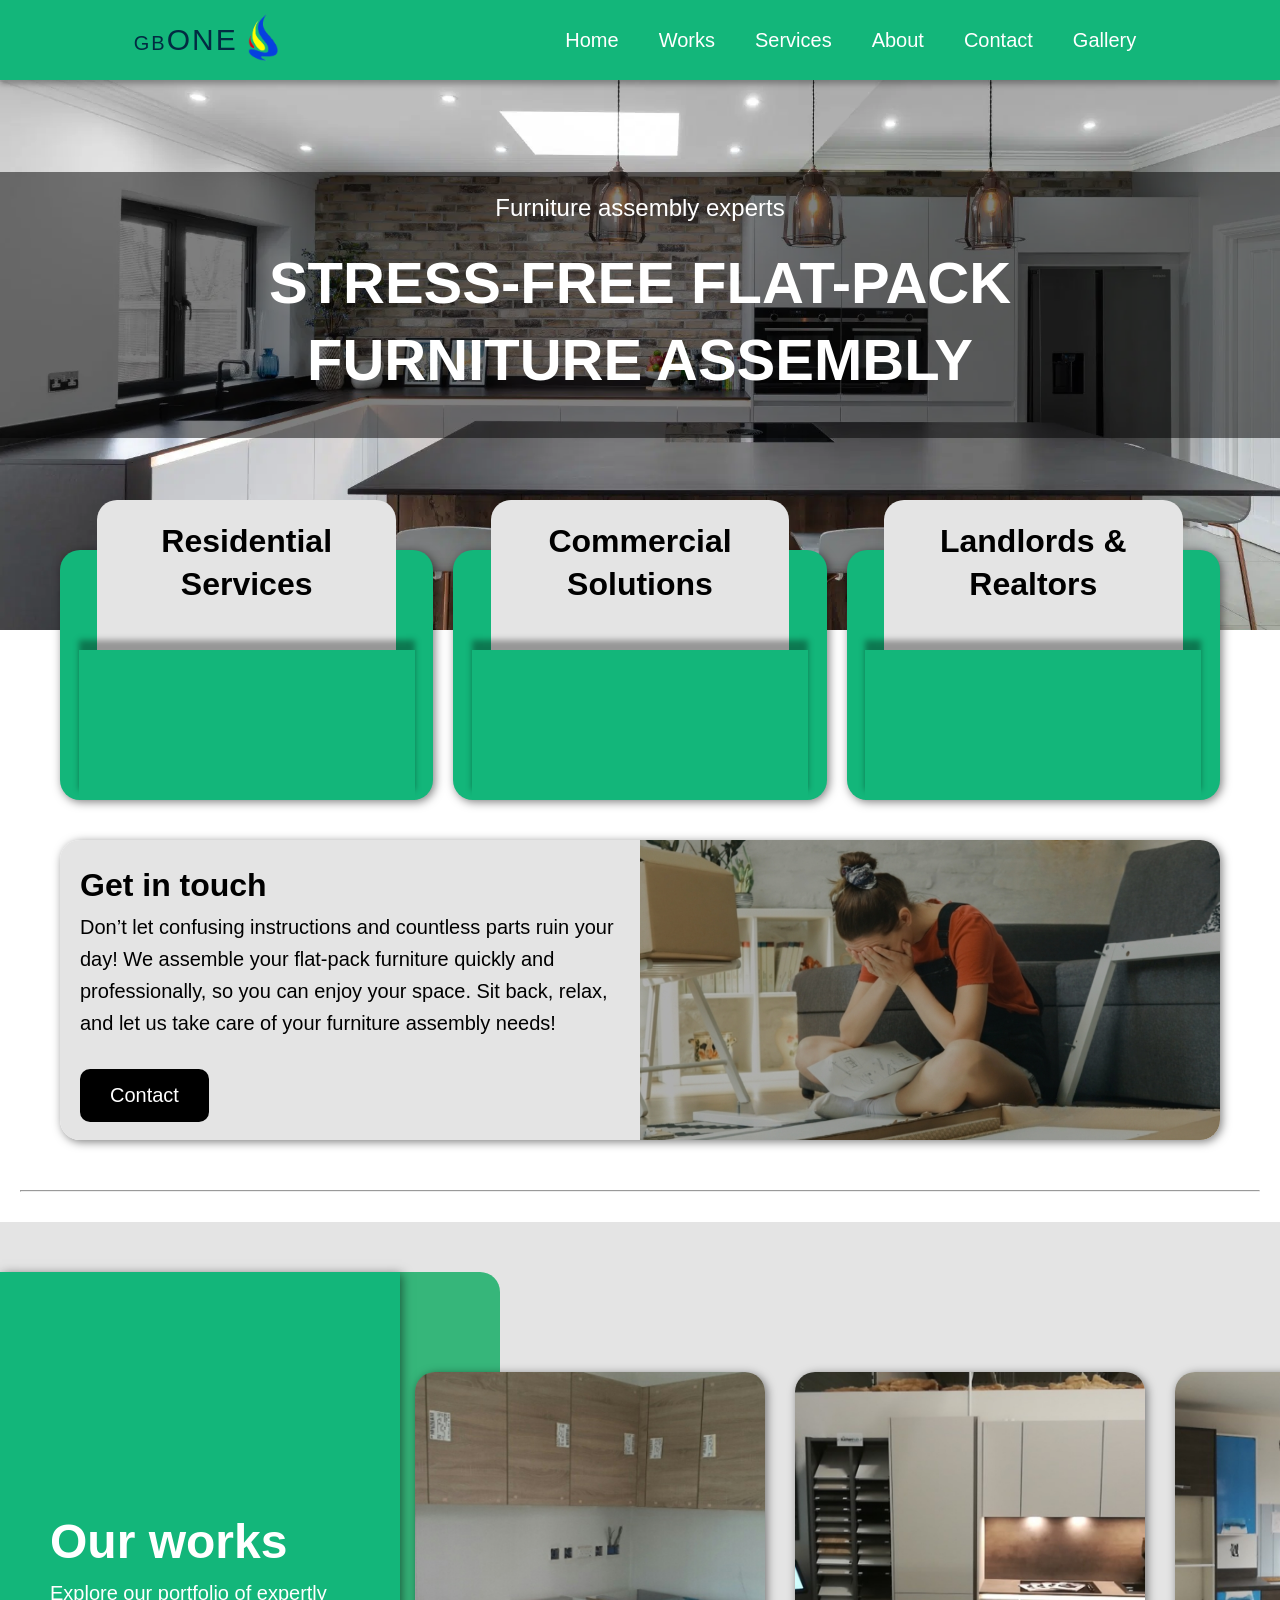
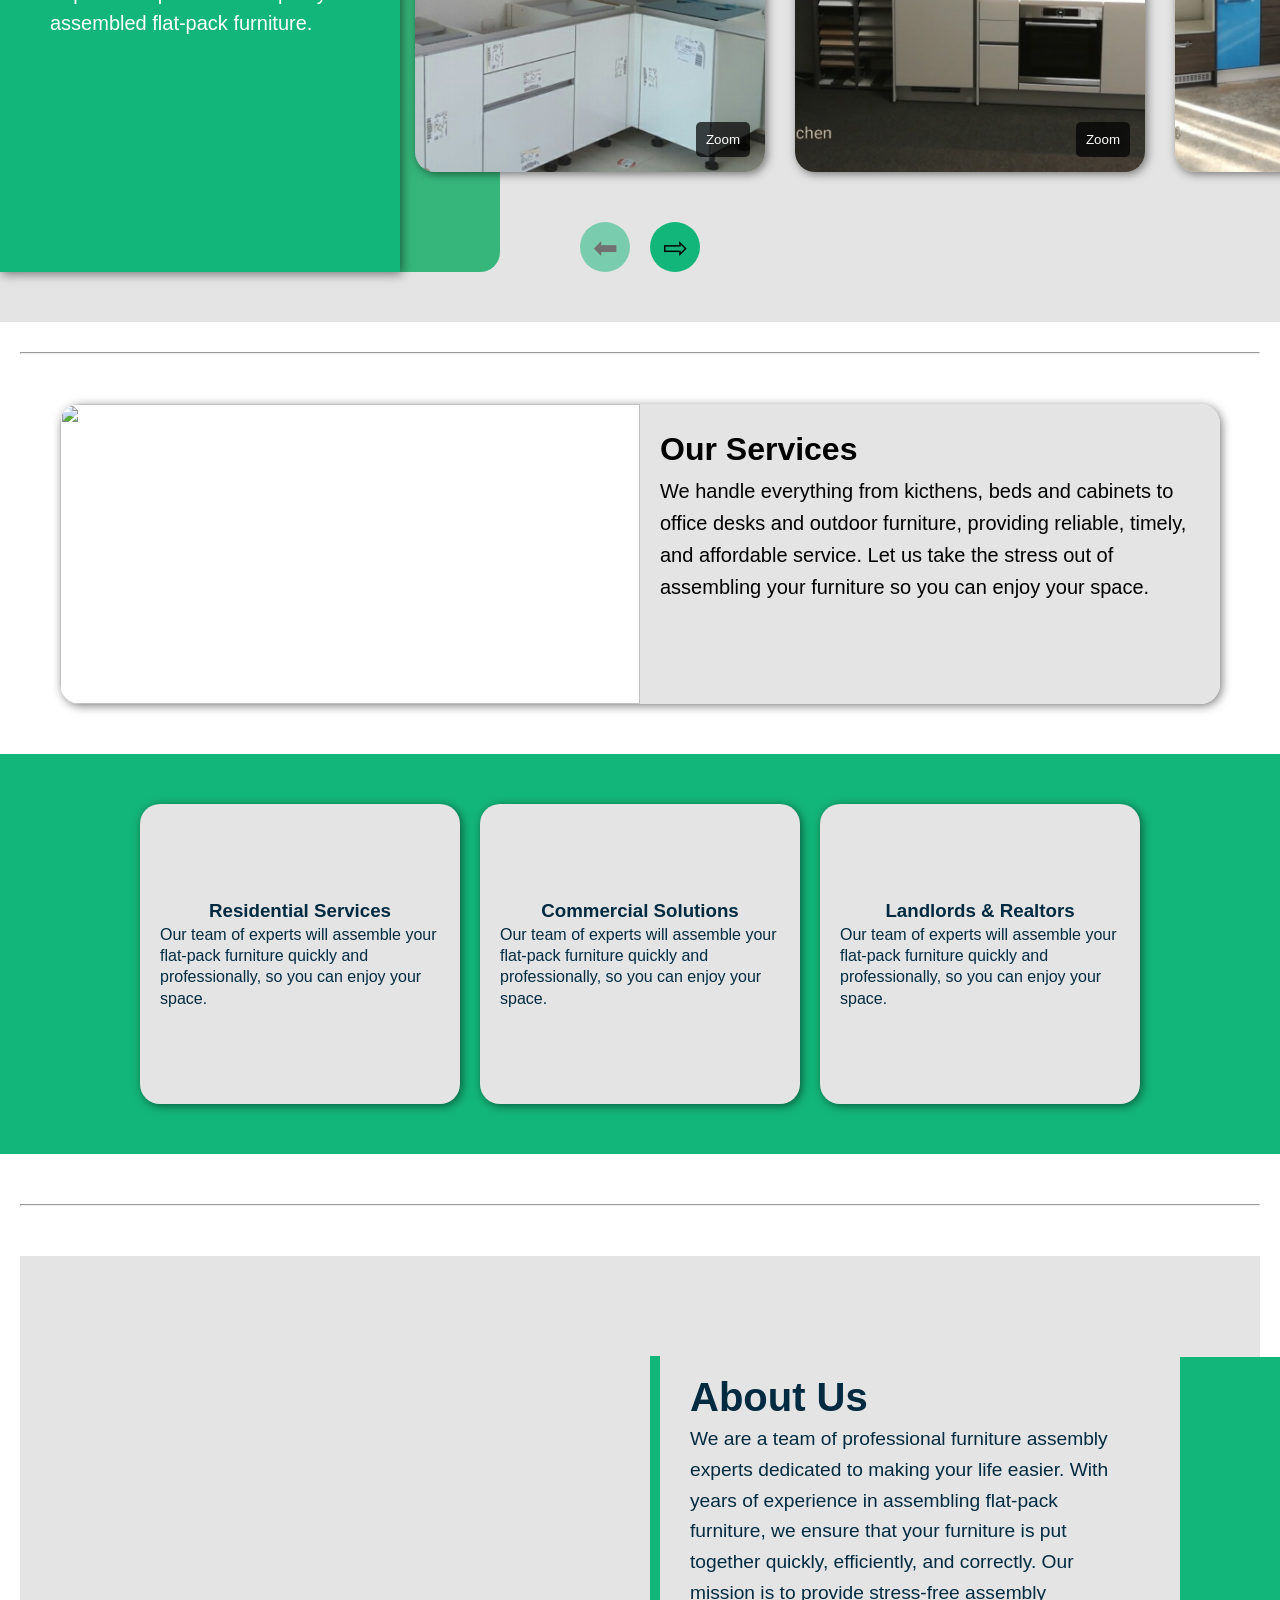
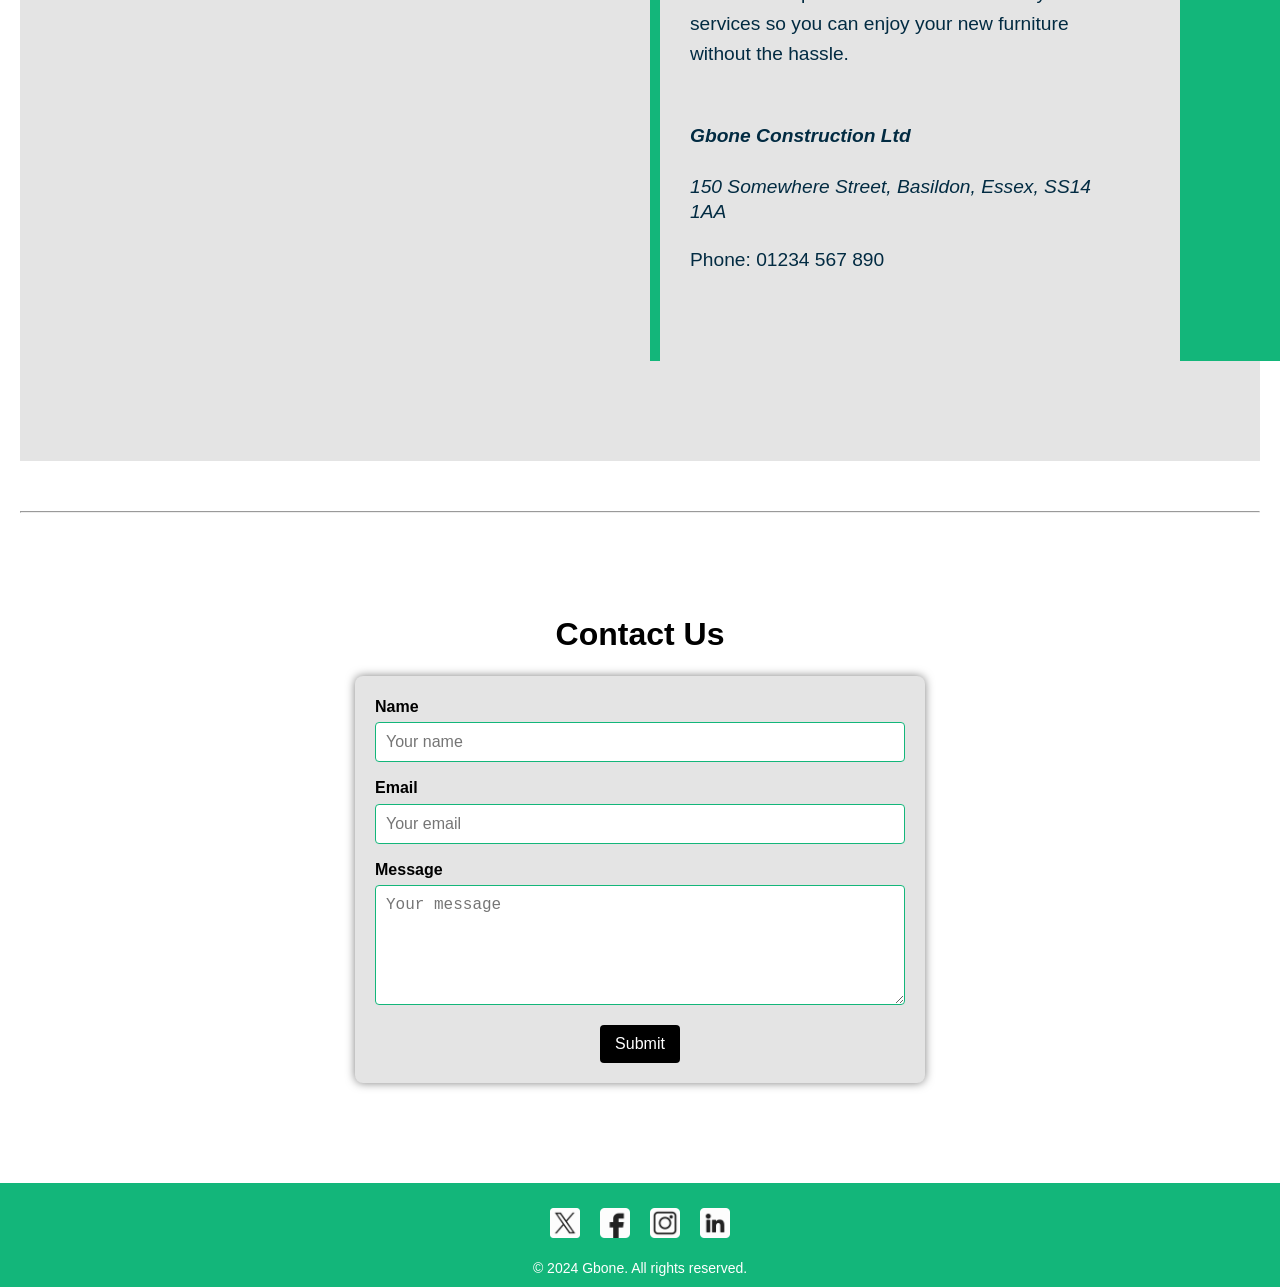
==== index.html @ 0354f7ef "Restore website initial styling" ====
<!DOCTYPE html>
<html lang="en">

<head>
    <meta charset="UTF-8">
    <meta name="viewport" content="width=device-width, initial-scale=1.0">
    <meta name="description" content="A brief description of your website content.">
    <meta name="keywords" content="Add, Your, Keywords, Here">
    <link rel="preconnect" href="https://fonts.googleapis.com">
    <link rel="prefetch" href="image.jpg">
    <meta name="robots" content="index,follow">
    <link rel="preload" href="https://fonts.googleapis.com/css?family=Roboto&display=swap" as="style"
        onload="this.onload=null;this.rel='stylesheet'">
    <link rel="preload" href="https://fonts.googleapis.com/css?family=Open+Sans&display=swap" as="style"
        onload="this.onload=null;this.rel='stylesheet'">
    <link href="https://fonts.cdnfonts.com/css/reality-hyper" rel="stylesheet">

    <!-- Structured Data for SEO -->
    <script type="application/ld+json">
        {
          "@context": "https://schema.org",
          "@type": "Website",
          "name": "Your Actual Website Name",
          "url": "https://yourwebsite.com",
          "description": "A brief description of your website and its purpose.",
          "author": {
            "@type": "Person",  // or "Organization" if it's a company
            "name": "Author Name"
          },
          "potentialAction": {
            "@type": "SearchAction",
            "target": "https://yourwebsite.com/search?q={search_term_string}",
            "query-input": "required name=search_term_string"
          }
        }
    </script>
    <title>Gbone Construction Ltd</title>
    <link rel="stylesheet" href="https://cdnjs.cloudflare.com/ajax/libs/font-awesome/6.0.0-beta3/css/all.min.css">
    <link rel="apple-touch-icon" sizes="180x180" href="/icons/apple-touch-icon.png">
    <link rel="icon" type="image/png" sizes="32x32" href="/icons/favicon-32x32.png">
    <link rel="icon" type="image/png" sizes="16x16" href="/icons/favicon-16x16.png">
    <link rel="manifest" href="/icons/site.webmanifest">
    <link rel="mask-icon" href="/icons/safari-pinned-tab.svg" color="#13b67a">
    <link rel="shortcut icon" href="/icons/favicon.ico">
    <meta name="msapplication-TileColor" content="#13b67a">
    <meta name="msapplication-config" content="/icons/browserconfig.xml">
    <meta name="theme-color" content="#ffffff">
    <link rel="stylesheet" href="css/style.css">
    <link rel="stylesheet" href="css/mobile-style.css">
    <style>
    </style>
</head>

<body>
    <header>

        <div class="logo"> <!-- Logo section with company name and image -->
            <a href="index.html">
                <p>GB<span>ONE</span></p>
            </a>
            <a href="index.html"><img src="img/png/logo-square.png" alt="Company Logo"></a>
        </div>

        <nav> <!-- Navigation with hamburger menu for mobile -->
            <div class="menu-icon" id="menu-icon" data-active="false">
                <i class="fa-solid fa-bars"></i>
                <i class="fa-solid fa-times" style="display: none;"></i>
            </div>
            <ul class="menu" id="menu">
                <li><a href="#hero">Home</a></li>
                <li><a href="#work">Works</a></li>
                <li><a href="#service">Services</a></li>
                <li><a href="#aboutus">About</a></li>
                <li><a href="#contact">Contact</a></li>
                <li><a href="gallery.html">Gallery</a></li>
            </ul>
        </nav>
    </header>
    <section id="hero">
        <div class="hero-heading">
            <p>Furniture assembly experts</p>
            <h1>Stress-Free Flat-Pack <br> Furniture Assembly</h1> <!-- Hero heading with company name -->
        </div>
    </section>
    <main>
        <section id="contacts">
            <div class="contacts">
                <div class="contacts-block">
                    <div class="contacts-block-white">
                        <h2>Residential Services</h2>
                    </div>
                    <div class="contacts-cover"></div>
                </div>
                <div class="contacts-block">
                    <div class="contacts-block-white">
                        <h2>Commercial Solutions</h2>
                    </div>
                    <div class="contacts-cover"></div>
                </div>
                <div class="contacts-block">
                    <div class="contacts-block-white">
                        <h2>Landlords & Realtors</h2>
                    </div>
                    <div class="contacts-cover"></div>
                </div>
            </div>

            <div class="text-block">
                <div class="text-block-continer">
                    <h2>Get in touch</h2>
                    <p>
                        Don’t let confusing instructions and countless parts ruin your day! We assemble your
                        flat-pack
                        furniture
                        quickly and professionally, so you can enjoy your space. Sit back, relax, and let us take
                        care
                        of
                        your furniture assembly needs!
                    </p>
                    <button class="submit">Contact</button>
                </div>
                <div class="text-block-img">
                    <img src="img/jpeg/text-block-img.jpg" alt="">
                </div>

            </div>
        </section>
        <hr id="work">
        <section id="catalog">
            <div class="holl">
                <h2>Our works</h2>
                <p>Explore our portfolio of expertly assembled flat-pack furniture.</p>
            </div> <!-- The hollow (hidden) area -->
            <div class="back-holl">
            </div>
            <div class="caroucel-wrap">
                <div class="caroucel-item item-one">
                    <button class="zoom-btn">Zoom</button>
                </div>
                <div class="caroucel-item item-two">
                    <button class="zoom-btn">Zoom</button>
                </div>
                <div class="caroucel-item item-three">
                    <button class="zoom-btn">Zoom</button>
                </div>
                <div class="caroucel-item item-four">
                    <button class="zoom-btn">Zoom</button>
                </div>
                <div class="caroucel-item item-five">
                    <button class="zoom-btn">Zoom</button>
                </div>
                <div class="caroucel-item item-six">
                    <button class="zoom-btn">Zoom</button>
                </div>
                <div class="caroucel-item item-seven">
                    <button class="zoom-btn">Zoom</button>
                </div>
                <div class="caroucel-item item-eigth">
                    <button class="zoom-btn">Zoom</button>
                </div>
                <div class="caroucel-item item-nine">
                    <button class="zoom-btn">Zoom</button>
                </div>
                <div class="caroucel-item item-ten">
                    <button class="zoom-btn">Zoom</button>
                </div>
                <div class="caroucel-item item-eleven">
                    <button class="zoom-btn">Zoom</button>
                </div>
                <div class="caroucel-item item-twelve">
                    <button class="zoom-btn">Zoom</button>
                </div>
                <div class="caroucel-item item-terteen">
                    <button class="zoom-btn">Zoom</button>
                </div>
                <div class="caroucel-item item-forteen">
                    <button class="zoom-btn">Zoom</button>
                </div>
                <div class="caroucel-item item-fifteen">
                    <button class="zoom-btn">Zoom</button>
                </div>
                <div class="caroucel-item item-sixteen ">
                    <button class="zoom-btn">Zoom</button>
                </div>
            </div>
            <div class="fullscreen-container">
                <div class="fullscreen-content"></div>
                <button class="close-fullscreen">✕</button>
            </div>
            <div class="buttons">
                <button class="btn left">⬅</button>
                <button class="btn right">⇨</button>
            </div>
        </section>
        <hr id="service">
        <section id="services">
            <div class="text-block">
                <div class="text-block-img">
                    <img src="https://cdn.fantasticservices.com/wp-content/uploads/2016/11/furniture-assembly-fb.jpg"
                        alt="">
                </div>
                <div class="text-block-continer">
                    <h2>Our Services</h2>
                    <p>
                        We handle everything from kicthens, beds and cabinets to office desks and outdoor furniture,
                        providing
                        reliable, timely, and affordable service. Let us take the stress out of assembling your
                        furniture so
                        you can enjoy your space.
                    </p>
                </div>
            </div>
            <div class="services-container">
                <div class="service-continer-row">
                    <div class="service">
                        <img src="img/png/service-1.png" alt="">
                        <h3>Residential Services</h3>
                        <p>Our team of experts will assemble your flat-pack furniture quickly and professionally, so you
                            can
                            enjoy your space.</p>
                    </div>
                    <div class="service">
                        <img src="img/png/service-2.png" alt="">
                        <h3>Commercial Solutions</h3>
                        <p>Our team of experts will assemble your flat-pack furniture quickly and professionally, so you
                            can
                            enjoy your space.</p>
                    </div>
                    <div class="service">
                        <img src="img/png/service-3.png" alt="">
                        <h3>Landlords & Realtors</h3>
                        <p>Our team of experts will assemble your flat-pack furniture quickly and professionally, so you
                            can
                            enjoy your space.</p>
                    </div>
                </div>
                <!-- <div class="service-continer-row">
                    <div class="service">
                        <img src="img/png/service-1.png" alt="">
                        <h3>Residential Services</h3>
                        <p>Our team of experts will assemble your flat-pack furniture quickly and professionally, so you
                            can
                            enjoy your space.</p>
                    </div>
                    <div class="service">
                        <img src="img/png/service-2.png" alt="">
                        <h3>Commercial Solutions</h3>
                        <p>Our team of experts will assemble your flat-pack furniture quickly and professionally, so you
                            can
                            enjoy your space.</p>
                    </div>
                    <div class="service">
                        <img src="img/png/service-3.png" alt="">
                        <h3>Landlords & Realtors</h3>
                        <p>Our team of experts will assemble your flat-pack furniture quickly and professionally, so you
                            can
                            enjoy your space.</p>
                    </div>
                </div> -->
            </div>
        </section>
        <hr id="aboutus">
        <section id="about">
            <div class="map">
                <iframe
                    src="https://www.google.com/maps/embed?pb=!1m18!1m12!1m3!1d39674.83186161265!2d0.4214110136058847!3d51.57415473262806!2m3!1f0!2f0!3f0!3m2!1i1024!2i768!4f13.1!3m3!1m2!1s0x47d8c40464ebc273%3A0x5bc43aeac7f4d089!2sBasildon!5e0!3m2!1sen!2suk!4v1728498053762!5m2!1sen!2suk"
                    width="100%" height="600" style="border:0;" allowfullscreen="" loading="lazy"
                    referrerpolicy="no-referrer-when-downgrade"></iframe>
            </div>
            <div class="green-block"></div>
            <div class="about-container">
                <h2>About Us</h2>
                <p>We are a team of professional furniture assembly experts dedicated to making your life easier. With
                    years of experience in assembling flat-pack furniture, we ensure that your furniture is put together
                    quickly, efficiently, and correctly. Our mission is to provide stress-free assembly services so you
                    can enjoy your new furniture without the hassle.
                </p>
                <br><br>
                <address class="address-phone-email"><strong>Gbone Construction Ltd</strong> <br><br> 150 Somewhere Street, Basildon, Essex, SS14 1AA</address>
                <p class="address-phone-email">Phone: 01234 567 890</p>
                <p class="address-phone-email">Email: <a
                        href="mailto:info@furnitureassembly.co.uk">info@furnitureassembly.com</a>
                </p>
            </div>
        </section>
        <hr id="contactus">
        <section id="contact">
            <h2>Contact Us</h2>
            <div class="contact-form">
                <form id="contactForm">
                    <label for="name">Name</label>
                    <input type="text" id="name" name="name" placeholder="Your name" required>

                    <label for="email">Email</label>
                    <input type="email" id="email" name="email" placeholder="Your email" required>

                    <label for="message">Message</label>
                    <textarea id="message" name="message" placeholder="Your message" required></textarea>
                    <div class="button-message">
                        <button type="submit">Submit</button>
                        <div class="message" id="successMessage">Thank you for your message!</div>
                    </div>
                </form>
            </div>
        </section>

    </main>

    <!-- Footer section with social media links -->
    <footer>
        <ul class="social-links">
            <li><a href="https://x.com" target="_blank" aria-label="X">
                    <img src="img/png/x.png" alt="X Icon">
                </a></li>
            <li><a href="https://facebook.com" target="_blank" aria-label="Facebook">
                    <img src="img/png/facebook.png" alt="Facebook Icon">
                </a></li>
            <li><a href="https://instagram.com" target="_blank" aria-label="Instagram">
                    <img src="img/png/instagram.png" alt="Instagram Icon">
                </a></li>
            <li><a href="https://linkedin.com" target="_blank" aria-label="LinkedIn">
                    <img src="img/png/linkedin.png" alt="LinkedIn Icon">
                </a></li>
        </ul>
        <p>&copy; 2024 Gbone. All rights reserved.</p>
    </footer>
    <script>
        //-----------------------------------------------------------------------------------------------------------//
        // Menu item active state on scroll
        //-----------------------------------------------------------------------------------------------------------//
        document.addEventListener('DOMContentLoaded', function () {
            const sections = document.querySelectorAll('section'); // Select all sections
            const menuLinks = document.querySelectorAll('.menu li a'); // Select all menu links

            function activateMenu() {
                let index = sections.length; // Initialize index

                // Check which section is currently in the viewport
                while (--index && window.scrollY + -500 < sections[index].offsetTop) { }

                menuLinks.forEach(link =>
                    link.parentElement.classList.remove('active')
                ); // Remove active class from all links

                if (menuLinks[index]) {
                    menuLinks[index].parentElement.classList.add('active'); // Add active class to the current section link
                }
            }

            // Scroll to the section or navigate when the link is clicked
            menuLinks.forEach(link => {
                link.addEventListener('click', function (e) {
                    const targetId = link.getAttribute('href'); // Get the target section ID

                    // If the target is a hash link (like #hero, #work, etc.)
                    if (targetId.startsWith('#')) {
                        e.preventDefault(); // Prevent default anchor click behavior
                        const targetSection = document.querySelector(targetId); // Select the target section
                        targetSection.scrollIntoView({ behavior: 'smooth' }); // Smooth scroll to the target section
                    }
                    // If it's not a hash link, allow the default behavior (navigation to galery.html)
                    // No need for else block, as the default action will occur naturally
                });
            });

            // Listen for scroll events
            window.addEventListener('scroll', activateMenu);
            activateMenu(); // Initial check when the page is loaded
        });

    </script>
    <script src="scripts/script.js"></script>
    <script>



    </script>
</body>

</html>
---- css/style.css ----
/* <!-- Basic CSS Reset and header styles --> */
* {
    margin: 0;
    padding: 0;
    box-sizing: border-box;
}

html {
    font-size: 16px; /* Default font size */
    line-height: 1.333;
}

body {
    font-family: sans-serif;
}

main {
    padding: 0 20px;
}

h2 {
    font-size: 2rem;
}

header {
    background-color: #13b67a;
    padding: 10px; /* 10px / 16px */
    width: 100%;
    height: 80px; /* 80px / 16px */
    display: flex;
    justify-content: space-around;
    align-items: center;
    position: fixed;
    box-shadow: 0 4px 6px rgba(0, 0, 0, 0.3);
    z-index: 1000;
}

header img {
    width: 50px; /* 50px / 16px */
    padding: 10px; /* 10px / 16px */
}

/* Hamburger menu icon, hidden by default (for mobile) */
.menu-icon {
    font-size: 1.875rem; /* 30px / 16px */
    color: white;
    cursor: pointer;
    display: none;
}

.logo {
    display: flex;
    /* flex-direction: column; */
    align-items: center;
}

/* Style for the logo text */
.logo a {
    text-decoration: none;
    font-family: 'Reality Hyper', sans-serif;
}

.logo p {
    color: #022B42;
    font-size: 1.25rem; /* 20px / 16px */
    letter-spacing: 2px;
}

.logo span {
    text-transform: uppercase;
    font-size: 30px;
}

/* More settings for the hamburger menu icon */
.menu-icon.active i.fa-bars {
    display: none;
}

.menu-icon.active i.fa-times {
    display: block;
}

/* Navigation menu styles */
nav ul {
    list-style-type: none;
    display: flex;
}

nav ul li {
    margin-left: 20px; /* 20px / 16px */
}

nav ul li a {
    color: white;
    text-decoration: none;
    padding: 10px; /* 10px / 16px */
    display: block;
    font-size: 1.25rem; /* 20px / 16px */
}

/* Hover effect for nav links */
nav ul li a:hover {
    background-color: #000000;
    border-radius: 5px;
}

/* Herro section  styles */
#hero {
    height: 70vh;
    display: flex;
    justify-content: center;
    align-items: center;
    color: white;
    font-size: 3rem;
    text-align: center;
    background-position: center;
    background-size: 70% 100%;
    background-size: cover;
    background-repeat: no-repeat;
    opacity: 1;
    transition: background-image 1s ease-in-out;
}

.hero-heading {
    margin-bottom: 20px;
    background-color: rgba(0, 0, 0, 0.5);
    padding: 20px;
    width: 100%;
}

#hero h1 {
    font-size: 3rem;
    margin-bottom: 20px;
    text-transform: uppercase;
}

#hero p {
    font-size: 1.5rem;
    margin-bottom: 20px;
}

/* Hidden class for hiding elements */
#hero .hidden {
    opacity: 0;
}

#contacts {
    display: flex;
    flex-direction: column;
    max-width: 1200px;
    gap: 20px;
    margin: 0 auto;
}

.contacts {
    display: flex;
    gap: 20px;
    padding: 20px;
}

#contacts .contacts-block {
    display: flex;
    flex-direction: column;
    justify-content: center;
    align-items: center;
    margin: 0 auto;
    background-color: #13b67a;
    height: 250px;
    width: 400px;
    min-width: 300px;
    margin-top: -100px;
    border-radius: 20px;
    overflow-x: 1;
    box-shadow: 2px 2px 10px rgba(0, 0, 0, 0.5);
}

#contacts .contacts-cover {
    background-color: #13b67a;
    margin-top: 100px;
    width: 90%;
    min-width: 230px;
    min-height: 150px;
    box-shadow: 0 -10px 6px rgba(0, 0, 0, 0.344);
    z-index: 2;
}

#contacts .contacts-block-white h2 {
    font-size: 2rem;
    margin-bottom: 20px;
}

#contacts .contacts-block-white p {
    font-size: 1.25rem;
}

#contacts .contact-mobile-one,
#contacts .contact-mobile-two {
    display: none;
}

.contacts-block-white {
    display: flex;
    flex-direction: column;
    justify-content: start;
    text-align: center;
    background-color: #e4e4e4;
    height: 200px;
    width: 80%;
    min-width: 200px;
    margin-top: -50px;
    margin-bottom: -150px;
    border-radius: 20px;
    padding: 20px;
    transform: translateY(100px);
    transition: transform 1s ease, opacity 1s ease;
    position: relative;
    z-index: 1;
}

.contacts-block-white.show {
    transform: translateY(0);
    opacity: 1;
}

/* Align the container and image side by side */
.text-block {
    display: flex;
    max-width: 1160px;
    height: 300px;
    border-radius: 20px;
    box-shadow: 2px 2px 10px rgba(0, 0, 0, 0.5);
    overflow: hidden;
    margin: 0 auto;
}

.text-block .text-block-continer {
    font-size: 1.25rem;
    line-height: 1.5;
    background-size: cover;
    background-color: #e4e4e4;
    padding: 20px;
    height: 300px;
    max-width: 100%;
    line-height: 1.6;
}

.text-block .text-block-img {
    min-width: 50%;
    height: 300px;
    border-radius: 0 20px 20px 0;
}

.text-block .text-block-img img {
    width: 100%;
    height: 100%;
    object-fit: cover;
}

.submit {
    background-color: #000000;
    color: white;
    padding: 15px 30px;
    border: none;
    border-radius: 10px;
    cursor: pointer;
    transition: background 0.3s ease;
    margin-top: 30px;
    font-size: 1.25rem;
}
.submit:hover {
    background-color: #333333;
}

.submit:active {
    background-color: #555555;
    transform: scale(0.98);
}

#catalog {
    display: flex;
    justify-content: flex-start;
    align-items: center;
    padding: 50px 0 50px 0;
    background-color: #e4e4e4;
    margin: 0 -20px;
    overflow: hidden;
}

.back-holl {
    width: 400px;
    height: 600px;
    background-color: #36b67a;
    margin-left: 100px;
    border-radius: 0 20px 20px 0;
}

.holl {
    display: flex;
    justify-content: center;
    flex-direction: column;
    width: 400px;
    height: 600px;
    background-color: #13b67a;
    padding: 50px;
    font-size: 1.25rem;
    line-height: 1.5;
    z-index: 10;
    position: absolute;
    left: 0;
    overflow: hidden;
    color: white;
    z-index: 2;
    box-shadow: 2px 2px 10px rgba(0, 0, 0, 0.5);
}

.holl h2 {
    font-size: 3rem;
}

.holl p {
    margin: 0 auto;
}

.caroucel-wrap {
    display: flex;
    position: relative;
    transition: transform 0.5s ease-in-out;
    left: -100px;
    width: 700px;
    height: 400px;
    z-index: 1;
}

.caroucel-item {
    background-size: cover;
    background-position: center;
    width: 350px;
    height: 400px;
    margin: 0 15px;
    border-radius: 20px;
    position: relative;
    flex-shrink: 0;
    box-shadow: 2px 2px 10px rgba(0, 0, 0, 0.5);
    transition: transform 0.3s ease-in-out;
}

.item-one {
    background-image: url('../img/jpeg/kitchen-one.jpg');
}

.item-two {
    background-image: url('../img/jpeg/kitchen-two.jpg');
}

.item-three {
    background-image: url('../img/jpeg/kitchen-three.jpg');
}

.item-four {
    background-image: url('../img/jpeg/kitchen-four.jpg');
}

.item-five {
    background-image: url('../img/jpeg/kitchen-five.jpg');
}

.item-six {
    background-image: url('../img/jpeg/kitchen-six.jpg');
}

.item-seven {
    background-image: url('../img/jpeg/kitchen-seven.jpg');
}

.item-eigth {
    background-image: url('../img/jpeg/kitchen-eight.jpg');
}

.item-nine {
    background-image: url('../img/jpeg/kitchen-nine.jpg');
}

.item-ten {
    background-image: url('../img/jpeg/kitchen-ten.jpg');
}

.item-eleven {
    background-image: url('../img/jpeg/kitchen-eleven.jpg');
}

.item-twelve {
    background-image: url('../img/jpeg/kitchen-twelve.jpg');
}

.item-terteen {
    background-image: url('../img/jpeg/kitchen-terteen.jpg');
}

.item-forteen {
    background-image: url('../img/jpeg/kitchen-fourteen.jpg');
}

.item-fifteen {
    background-image: url('../img/jpeg/kitchen-fifteen.jpg');
}

.item-sixteen {
    background-image: url('../img/jpeg/kitchen-sixteen.jpg');
}

/* Zoom button styling */
.zoom-btn {
    position: absolute;
    bottom: 15px;
    right: 15px;
    background: rgba(0, 0, 0, 0.7);
    color: #fff;
    border: none;
    border-radius: 5px;
    padding: 10px;
    cursor: pointer;
    transition: background 0.3s ease;
}

.zoom-btn:hover {
    background: rgba(0, 0, 0, 0.9);
}

/* Fullscreen modal container (hidden by default) */
.fullscreen-container {
    display: none;
    position: fixed;
    top: 0;
    left: 0;
    width: 100%;
    height: 100%;
    background: rgba(0, 0, 0, 0.8);
    justify-content: center;
    align-items: center;
    z-index: 1000;
}

/* Fullscreen content area */
.fullscreen-content {
    background-size: cover;
    background-position: center;
    width: 80vw;
    height: 80vh;
    border-radius: 20px;
}

/* Close button in fullscreen */
.close-fullscreen {
    position: absolute;
    top: 20px;
    right: 20px;
    background: rgba(255, 0, 0, 0.7);
    color: #fff;
    border: none;
    border-radius: 5px;
    padding: 10px;
    cursor: pointer;
}

.close-fullscreen:hover {
    background: rgba(0, 0, 0, 0.9);
}

.btn {
    width: 50px;
    height: 50px;
    border-radius: 50%;
    margin-top: 50px;
    font-size: 30px;
    cursor: pointer;
    background-color: #13b67a;
    border: none;
}

.btn.disabled {
    opacity: 0.5;
    pointer-events: none;
}

.buttons {
    display: flex;
    position: absolute;
    justify-content: center;
    align-items: center;
    gap: 20px;
    margin-top: 500px;
    left: 50vw;
    transform: translateX(-50%);
}

.btn:hover {
    color: white;
}

.btn:active {
    transform: scale(1.05);
}

/* Services section styles */

#services .services-container {
    display: flex;
    flex-direction: column;
    justify-content: center;
    align-items: center;
    background-color: #13b67a;
    padding: 50px 20px;
    margin: 50px -20px;
    gap: 20px;
}

#services .service-continer-row {
    display: flex;
    flex-wrap: wrap;
    gap: 20px;
}

#services .services-container .service {
    display: flex;
    flex-direction: column;
    justify-content: center;
    align-items: center;
    background-color: #e4e4e4;
    color: #022B42;
    border-radius: 20px;
    height: 300px;
    width: 25vw;
    padding: 20px;
    box-shadow: 2px 2px 10px rgba(0, 0, 0, 0.5);
}

#work {
    margin: 50px 0 30px 0;
}

#service {
    margin: 30px 0 50px 0;
}

#aboutus {
    margin: 50px 0 50px 0;
}

#contactus {
    margin: 50px 0 50px 0;
}

/* Style for the elements before they are visible */
h2,
p,
.service {
    opacity: 0;
    transform: translateY(20px);
    transition: opacity 0.6s ease-out, transform 0.6s ease-out;
}

/* Style when elements become visible */
.visible {
    opacity: 1;
    transform: translateY(0);
}

/* About section styles */

#about {
    display: flex;
    justify-content: start;
    background-color: #e4e4e4;
    align-items: center;
    padding: 100px 0;
    margin: 0 0 0 0;
}

#about h2 {
    font-size: 2.5em;
    color: #022B42;
}

#about p {
    font-size: 1.2em;
    color: #022B42;
    line-height: 1.6;
}

.map {
    margin-top: 0;
    width: 100%;
    margin-left: -20px;
    margin-right: -20px;
    height: auto;
    border-right: 10px solid #13b67a;
}

.about-container {
    display: flex;
    flex-direction: column;
    max-width: 50%;
    margin-bottom: 10px;
    padding: 0 150px 0 50px;
}

.address-phone-email {
    font-size: 1.2em;
    color: #022B42;
    margin: 10px 0;
}

.green-block {
    position: absolute;
    background-color: #13b67a;
    width: 100px;
    height: 604px;
    right: 0;
}

#contact {
    display: flex;
    flex-direction: column;
    gap: 20px;
    justify-content: center;
    align-items: center;
    padding: 50px;
    margin-bottom: 50px;
}

.contact-form {
    background-color: #e4e4e4;
    padding: 20px;
    border-radius: 8px;
    box-shadow: 0 0 10px rgba(0, 0, 0, 0.5);
    width: 50%;
}

.contact-form h2 {
    margin-bottom: 15px;
    font-size: 24px;
    color: #022B42;
}

.contact-form label {
    display: block;
    margin-bottom: 5px;
    font-weight: bold;
}

.contact-form input,
.contact-form textarea {
    width: 100%;
    padding: 10px;
    margin-bottom: 15px;
    border: 1px solid #13b67a;
    border-radius: 4px;
    font-size: 16px;
}

.contact-form textarea {
    height: 120px;
    resize: vertical;
}

.contact-form button {
    background-color: #000000;
    color: white;
    padding: 10px 15px;
    border: none;
    border-radius: 4px;
    font-size: 16px;
    cursor: pointer;
}

.contact-form button:hover {
    background-color: #333333;
}

.message {
    display: none;
    margin-top: 15px;
    padding: 10px;
    color: #022B42;
    border-radius: 4px;
    text-align: center;
}

.button-message {
    display: flex;
    justify-content: center;
    align-items: center;
    gap: 10px;
}
/* Footer styling */
footer {
    background-color: #13b67a;
    padding: 10px;
    text-align: center;
    color: white;
}

footer p {
    opacity: 1;
    margin: 0;
    padding: 0;
    color: white;
    font-size: 14px;
    transform: translateY(0);
}

.social-links {
    list-style: none;
    padding: 0;
    margin: 15px 0;
    display: flex;
    justify-content: center;
}

.social-links li {
    margin: 0 10px;
}

.social-links img {
    width: 30px;
    height: 30px;
    transition: transform 0.3s ease;
    color: white;
}

.social-links a:hover img {
    transform: scale(1.1);
}

#gallery {
    display: flex;
    flex-direction: column;
    justify-content: center;
    align-items: center;
    background-color: #e4e4e4;
    padding: 150px 20px 20px;
    text-align: center;
    opacity: 1;
}

#gallery h1 {
    text-align: center;
    opacity: 1;
    font-size: 40px;
    margin-bottom: 30px;
}

.gallery-container {
    display: grid;
    grid-template-columns: repeat(auto-fill, minmax(30%, 1fr));
    gap: 20px;
    padding: 20px;
}

.gallery-item {
    position: relative;
    overflow: hidden;
    border-radius: 10px;
    box-shadow: 0 0 10px rgba(0, 0, 0, 0.5);
    cursor: pointer;
    border: #13b67a solid 2px;
}

.gallery-item img {
    width: 100%;
    height: 100%;
    object-fit: cover;
    transition: transform 0.3s ease, filter 0.3s ease;
}

.gallery-item:hover img {
    transform: scale(1.1);
    filter: brightness(80%);
}

/* Fullscreen Image Overlay */
.fullscreen-container {
    display: none;
    position: fixed;
    top: 0;
    left: 0;
    width: 100%;
    height: 100%;
    background-color: rgba(0, 0, 0, 0.8);
    justify-content: center;
    align-items: center;
    z-index: 1000;
}

.fullscreen-container img {
    max-width: 90%;
    max-height: 80%;
    object-fit: cover;
    border: 5px solid #13b67a;
    box-shadow: 0 0 20px rgba(255, 255, 255, 0.86);
}

/* Close button */
.close-btn {
    position: absolute;
    top: 20px;
    right: 20px;
    font-size: 30px;
    color: white;
    cursor: pointer;
    background: none;
    border: none;
}

.close-btn:hover {
    color: red;
}
---- css/mobile-style.css ----
/* Responsive styles for smaller screens max width 1024px */
@media screen and (max-width: 1024px) {
    hr {
        visibility: visible;
    }

    header {
        justify-content: space-between;
    }

    /* Show menu icon for smaller screens */
    .menu-icon {
        display: block;
        font-size: 50px;
    }

    /* Make the navigation menu a vertical drawer */
    nav ul {
        display: block;
        flex-direction: column;
        width: 90%;
        height: 100vh;
        background-color: #13b67a;
        position: absolute;
        top: 80px;
        left: 0;
        transform: translateX(-100%);
        transition: transform 0.5s ease-in-out;
        z-index: 1000000;
    }

    nav ul li {
        text-align: center;
        margin: 0;
    }

    nav ul li a {
        font-size: 1.56rem;
    }

    /* Show the menu when active */
    nav ul.menu.show {
        transform: translateX(0);
    }

    #contacts .contacts-block {
        margin-top: 0;
        min-width: 30%;
    }

    #contacts .contacts-block-white {
        height: 210px;
        margin-top: -115px;
        margin-bottom: 0;
        min-width: 20%;
    }

    #contacts .contacts-cover {
        margin-top: 0;
        min-width: 25%;
    }

    #contacts .contacts-block-white h2 {
        font-size: 1.5rem;
    }

    .text-block {
        flex-direction: column-reverse;
        height: fit-content;
        max-width: 100%;
    }

    .text-block .text-block-continer {
        height: fit-content;
    }

    .text-block .text-block-img {
        border-radius: 20px 20px 0 0;
    }

    .submit {
        margin-top: 50px;
    }

    #catalog {
        overflow: scroll;
        flex-direction: column;
        align-items: center;
        padding: 20px;
        background-color: transparent;
    }

    .back-holl {
        display: none;
    }

    .holl {
        /* margin-top: -200px; */
        width: 100%;
        height: 300px;
        justify-content: start;
        align-items: center;
        text-align: center;
        z-index: -3;
    }

    .caroucel-wrap {
        margin-left: -30px;
        width: 100%;
        z-index: -1;
        margin-top: 200px;
    }

    .caroucel-item {
        width: 100%;
    }

    .buttons {
        display: none;
    }

    .zoom-btn {
        display: none;
    }

    #services .services-container {
        flex-wrap: wrap;
    }

    #services .services-container .service {
        width: 100%;
    }

    h2,
    p,
    .service {
        opacity: 1;
        transform: translateY(0);
    }

    #about {
        flex-direction: column-reverse;
        justify-content: center;
        align-items: center;
        padding: 0;
        margin: 0 -20px 0 -20px;
    }

    #about h2 {
        text-align: center;
        margin-top: 50px;
    }

    .map {
        width: 100%;
        border-right: 0;
    }

    .about-container {
        max-width: 100%;
        padding: 0 20px 0 20px;
    }

    .green-block {
        display: none;
    }

    #contact {
        padding: 0;
    }

    .contact-form {
        width: 100%;
    }

    .gallery-container {
        grid-template-columns: repeat(auto-fill, minmax(100%, 1fr));
        padding: 0;
    }

    .active a{
        display: none;
    }
}

/* Further adjustments for even smaller screens max width 768px */
@media screen and (max-width: 768px) {
    .menu-icon {
        font-size: 2.19rem;
    }

    #hero h1 {
        font-size: 2rem;
    }

    #hero p {
        font-size: 1.5rem;
    }

    .caroucel-wrap {
        left: 0;
        width: 100%;
    }
}

/* Further adjustments for even smaller screens max width 480px */

@media screen and (max-width: 480px) {
    header {
        height: 60px;
    }

    nav ul {
        top: 60px;
    }

    .logo img {
        width: 45px;
    }

    #hero h1 {
        font-size: 1.4rem;
    }

    #hero p {
        font-size: 1.1rem;
    }

    .contacts {
        margin: 0 -20px;
        overflow-x: scroll;
    }

    #contacts .contacts-block {
        min-width: 90%;
        width: auto;
    }

    #contacts .contacts-block-white h2 {
        font-size: 2rem;
        line-height: 1;
    }
}
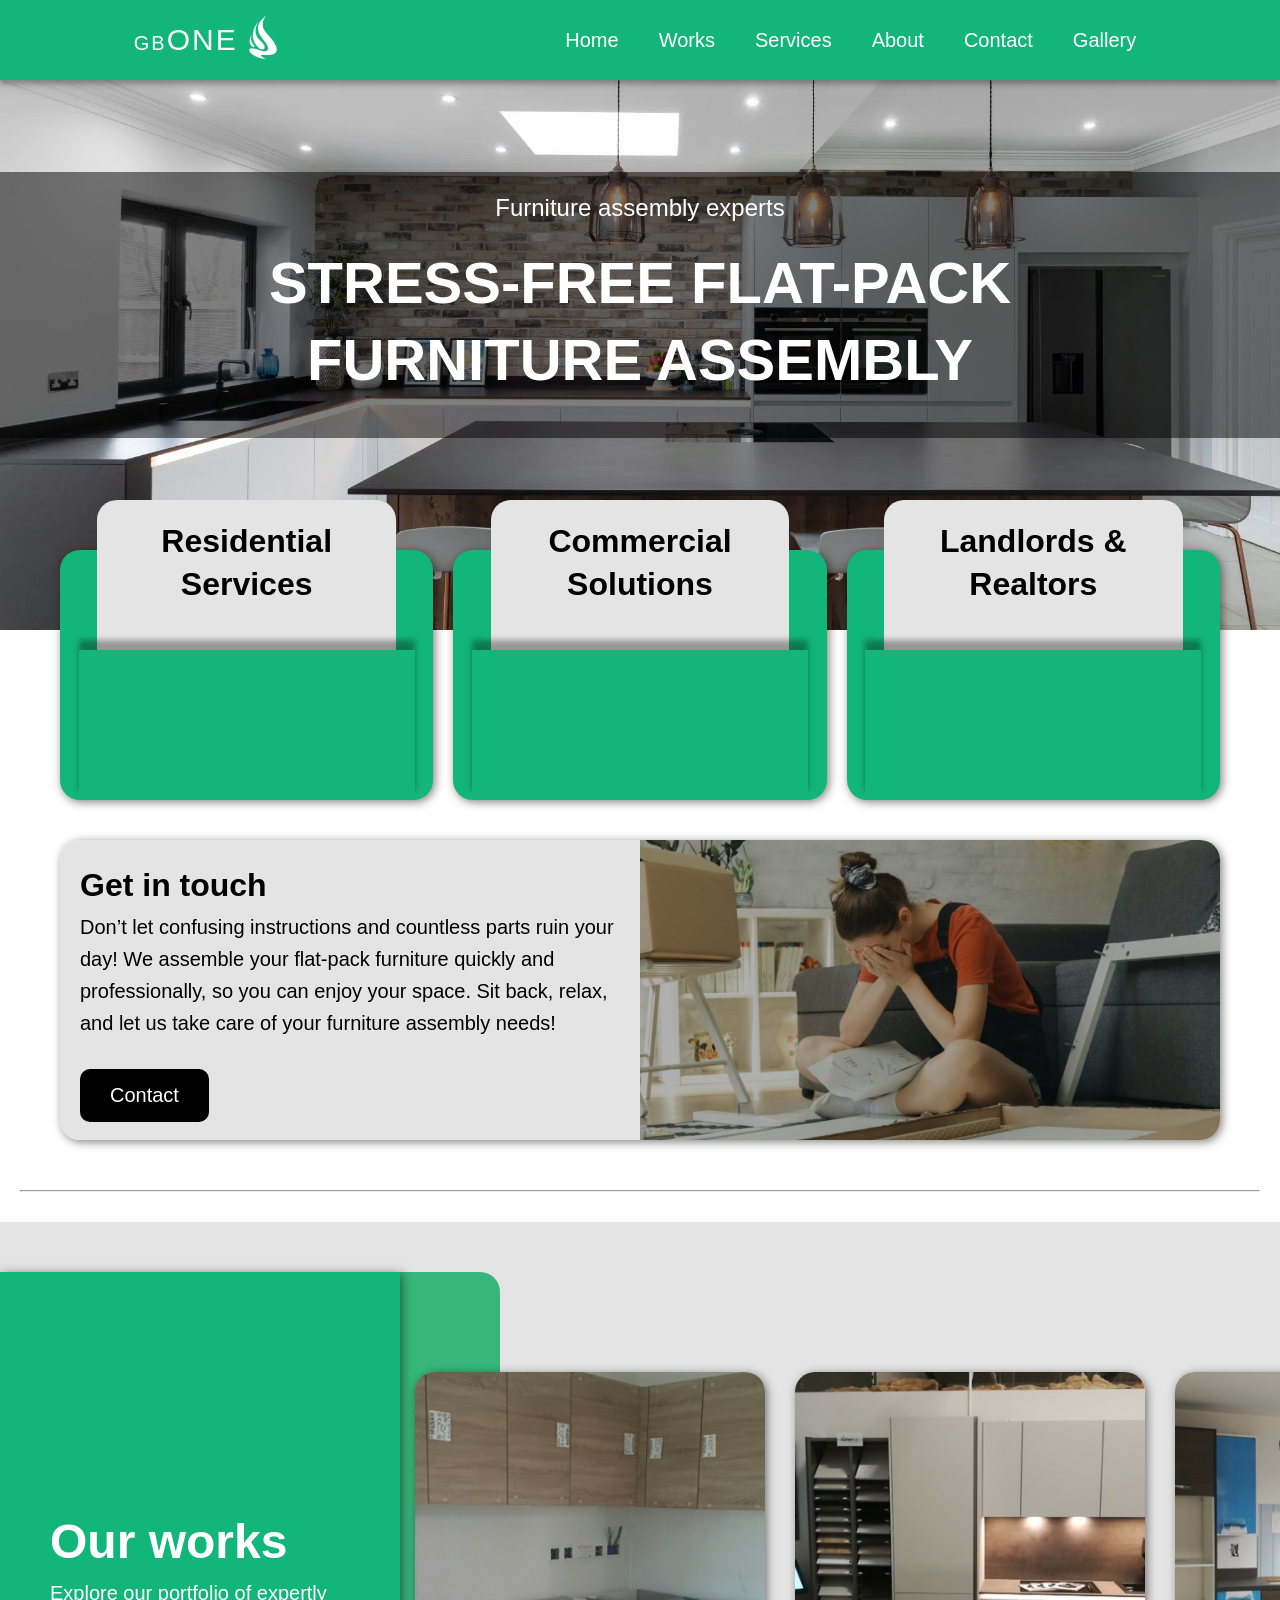
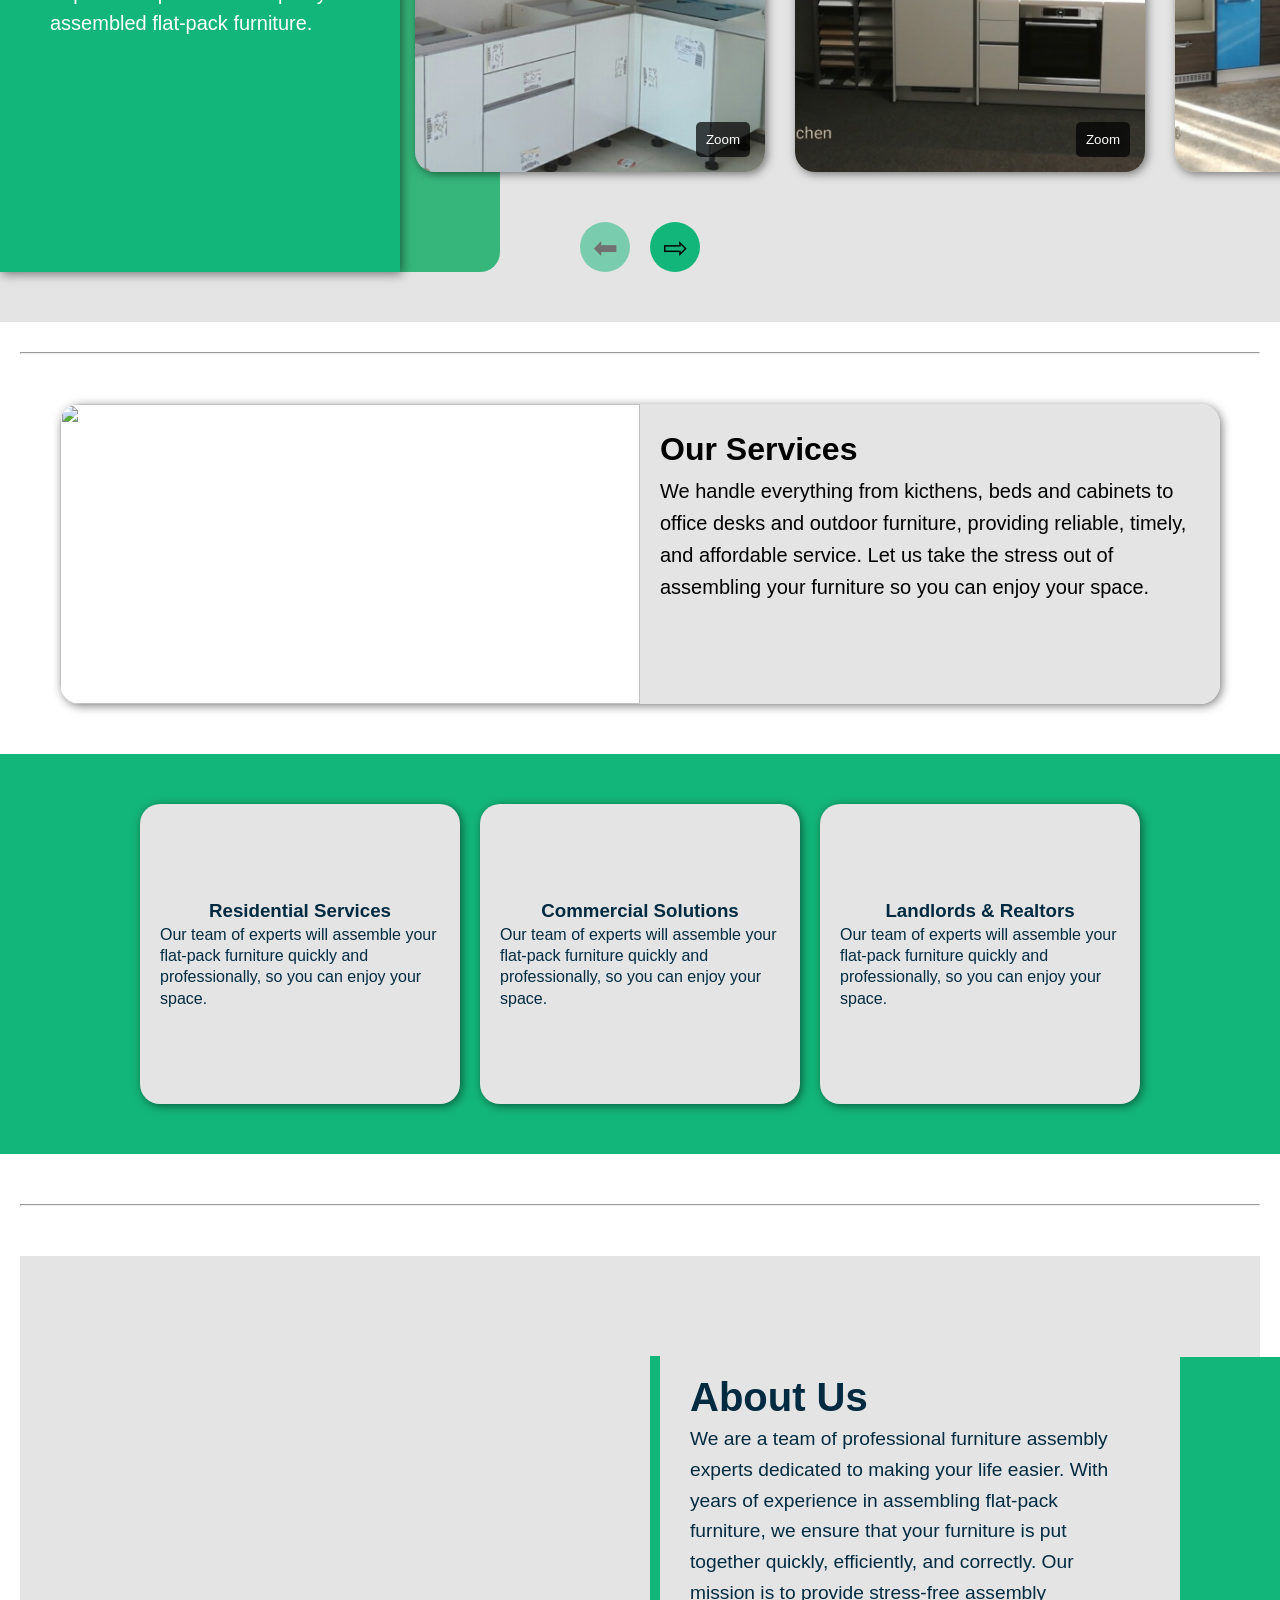
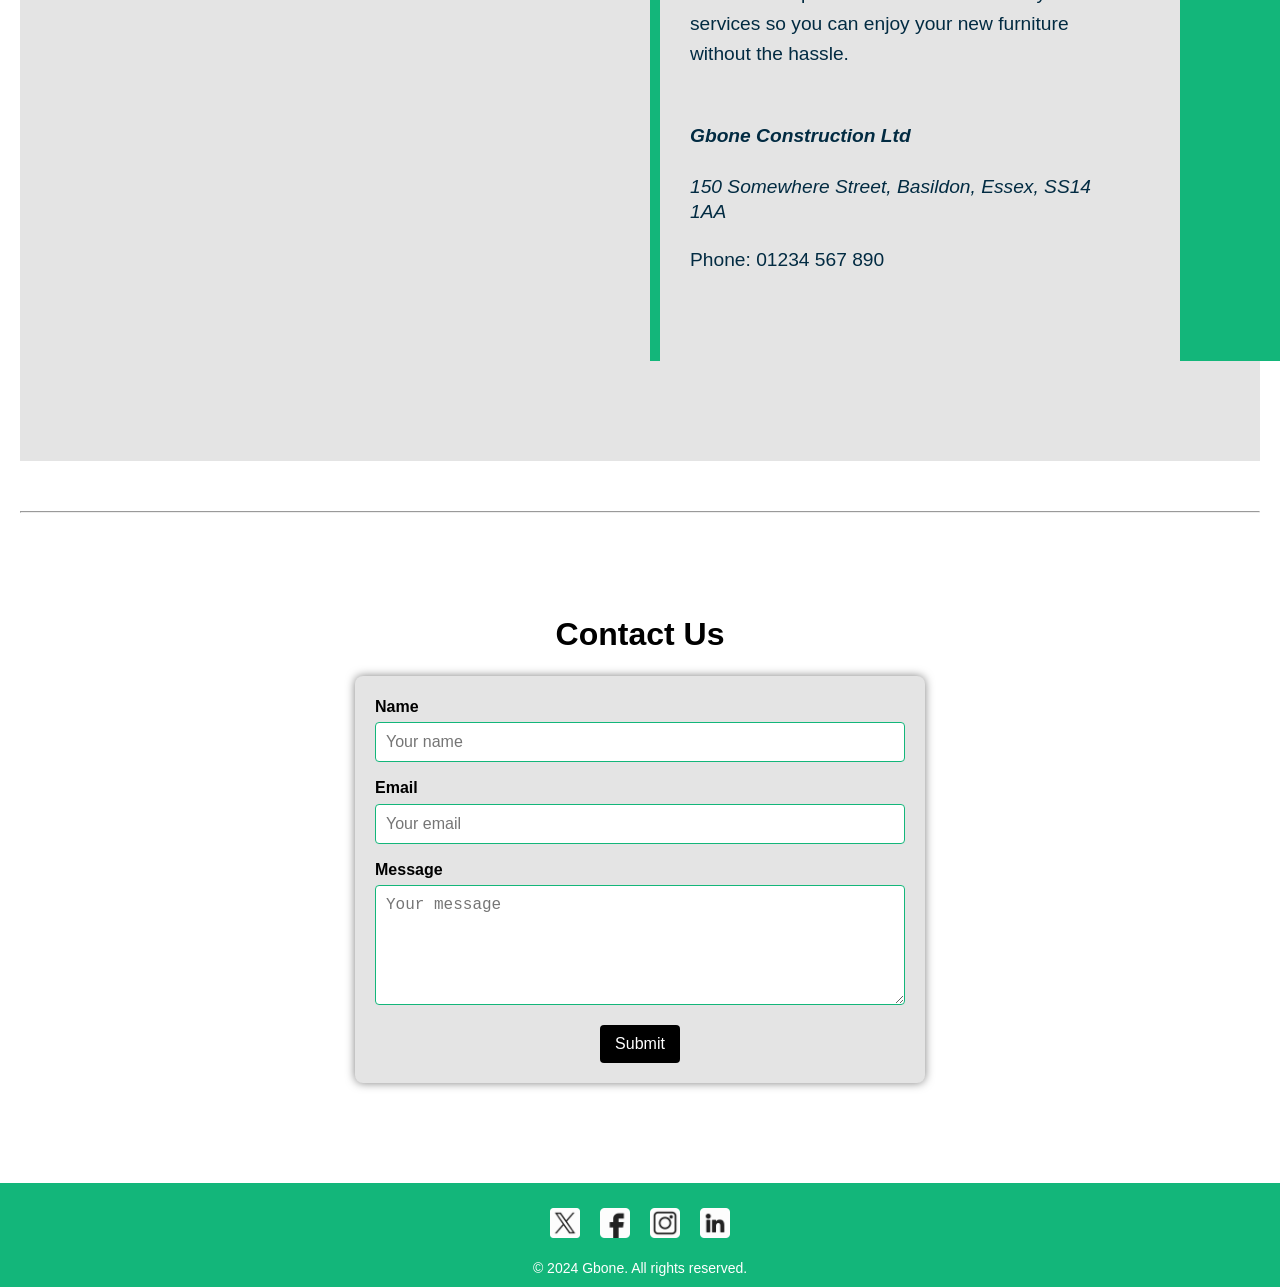
==== commit 9e6a8205: "first commit" ====
--- a/index.html
+++ b/index.html
@@ -58,7 +58,7 @@
             <a href="index.html">
                 <p>GB<span>ONE</span></p>
             </a>
-            <a href="index.html"><img src="img/png/logo-square.png" alt="Company Logo"></a>
+            <a href="index.html"><img src="img/png/logo.png" alt="Company Logo"></a>
         </div>
 
         <nav> <!-- Navigation with hamburger menu for mobile -->
@@ -196,7 +196,7 @@
         <section id="services">
             <div class="text-block">
                 <div class="text-block-img">
-                    <img src="https://cdn.fantasticservices.com/wp-content/uploads/2016/11/furniture-assembly-fb.jpg"
+                    <img src="https://images.pexels.com/photos/1249611/pexels-photo-1249611.jpeg?_gl=1*1hdk0ly*_ga*NzM2Mjk1MDgxLjE3OTA4NTA2NTc.*_ga_8JE65Q40S6*czE3OTA4NTI2NjYkbzIkZzEkdDE3OTA4NTI4NjUkajI3JGwwJGgw"
                         alt="">
                 </div>
                 <div class="text-block-continer">
--- a/css/style.css
+++ b/css/style.css
@@ -61,7 +61,7 @@
 }
 
 .logo p {
-    color: #022B42;
+    color: #ffffff;
     font-size: 1.25rem; /* 20px / 16px */
     letter-spacing: 2px;
 }
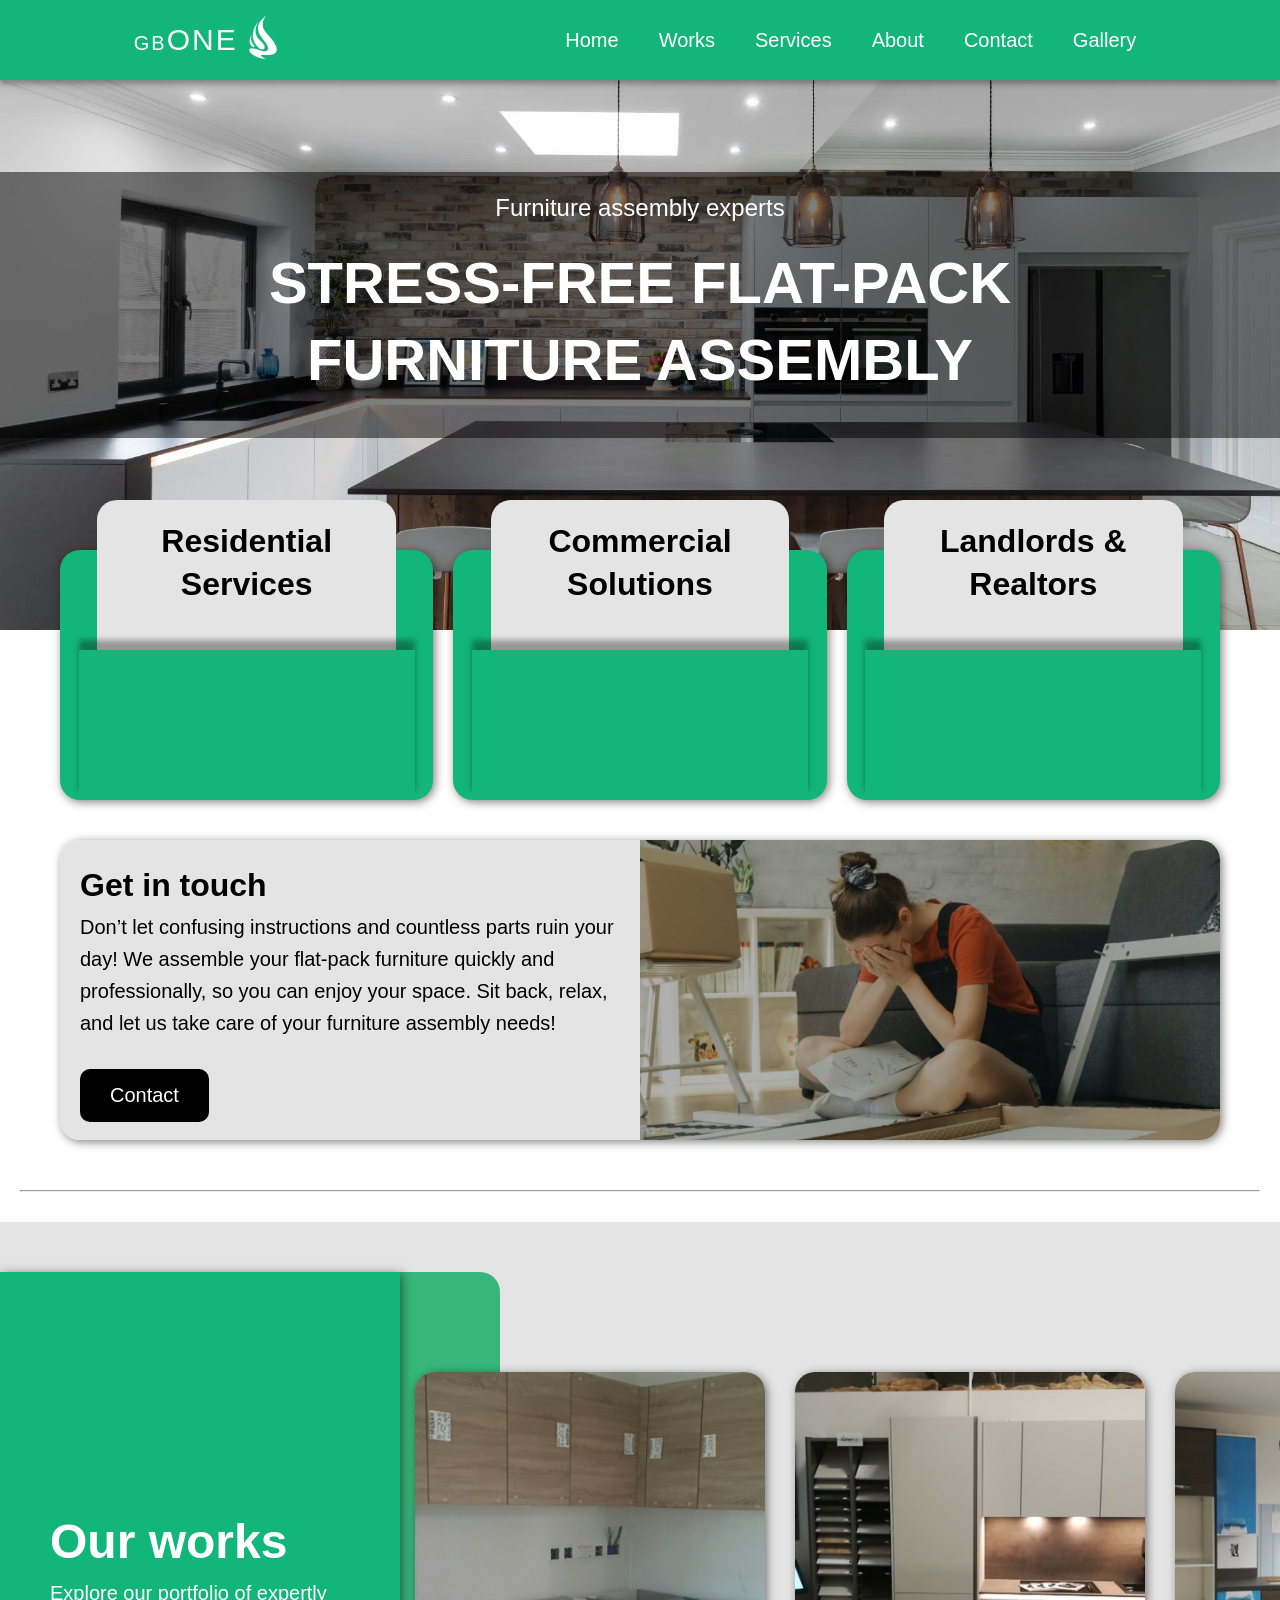
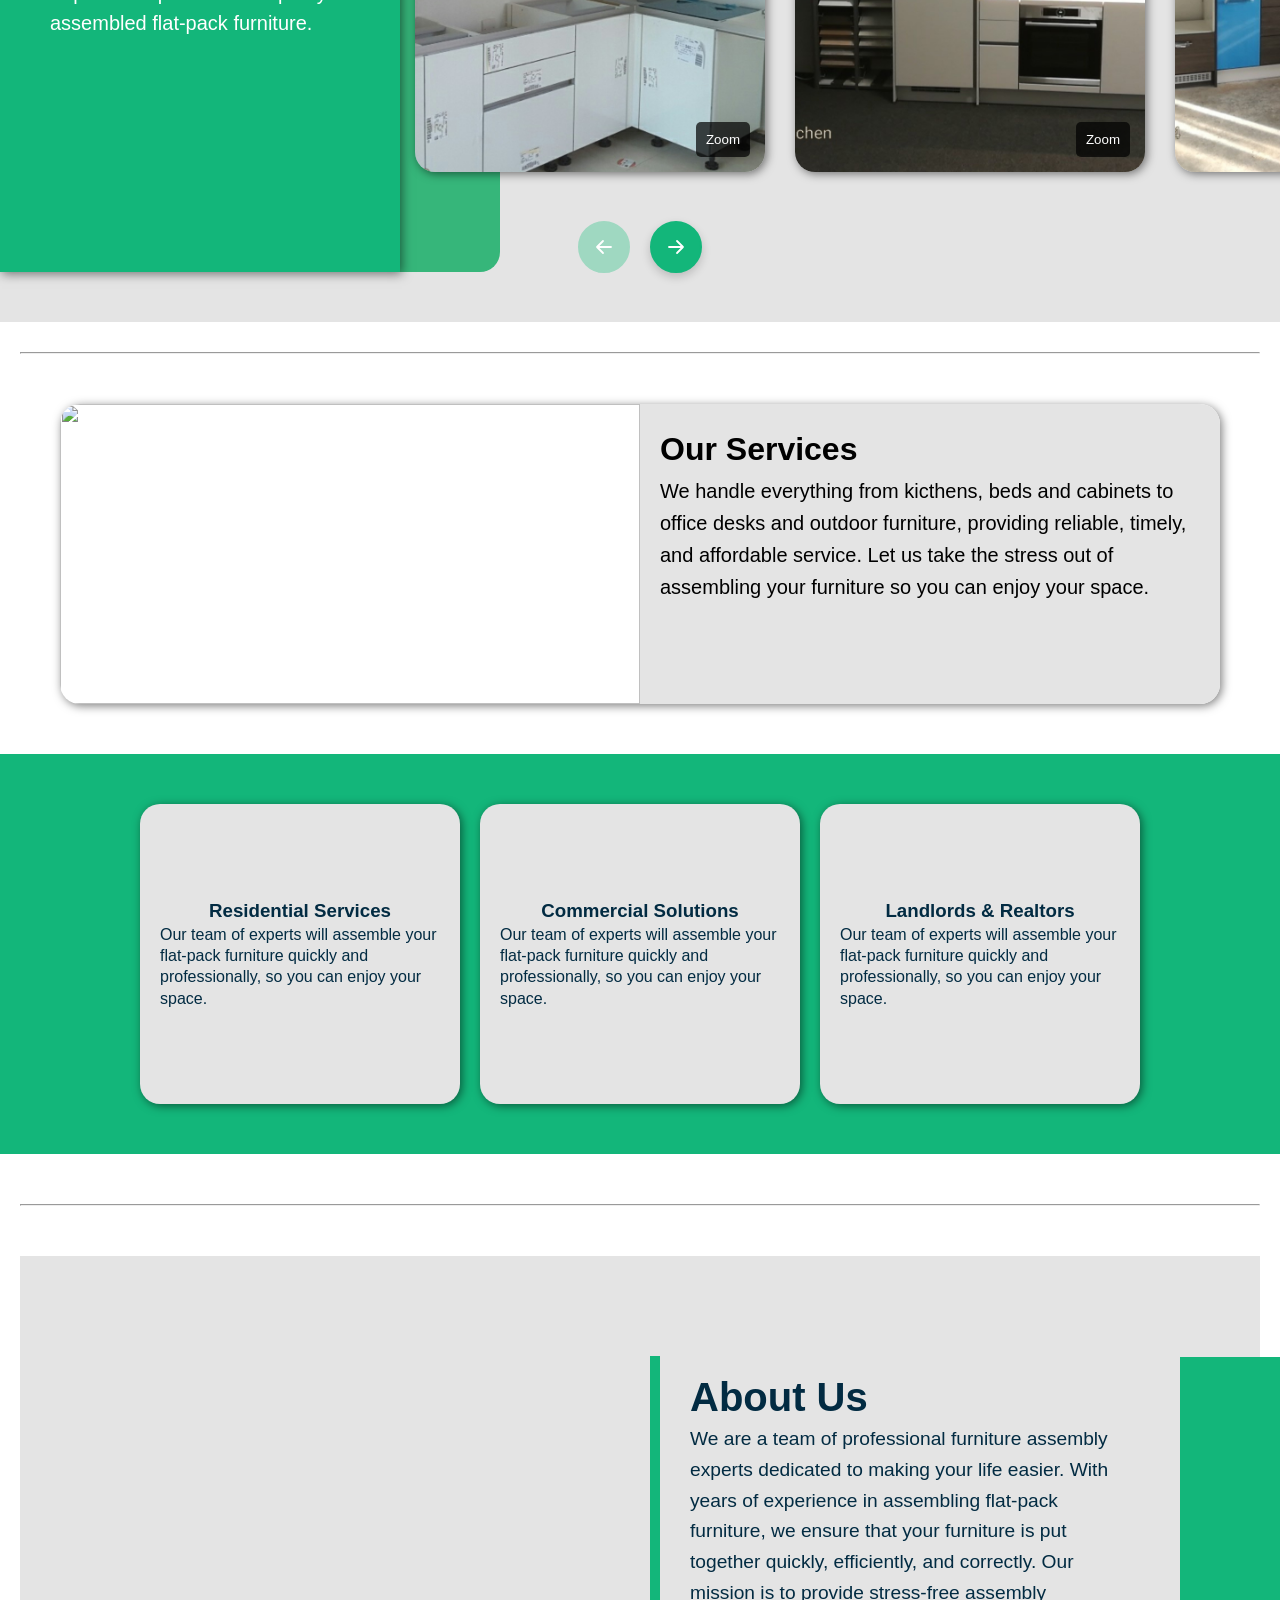
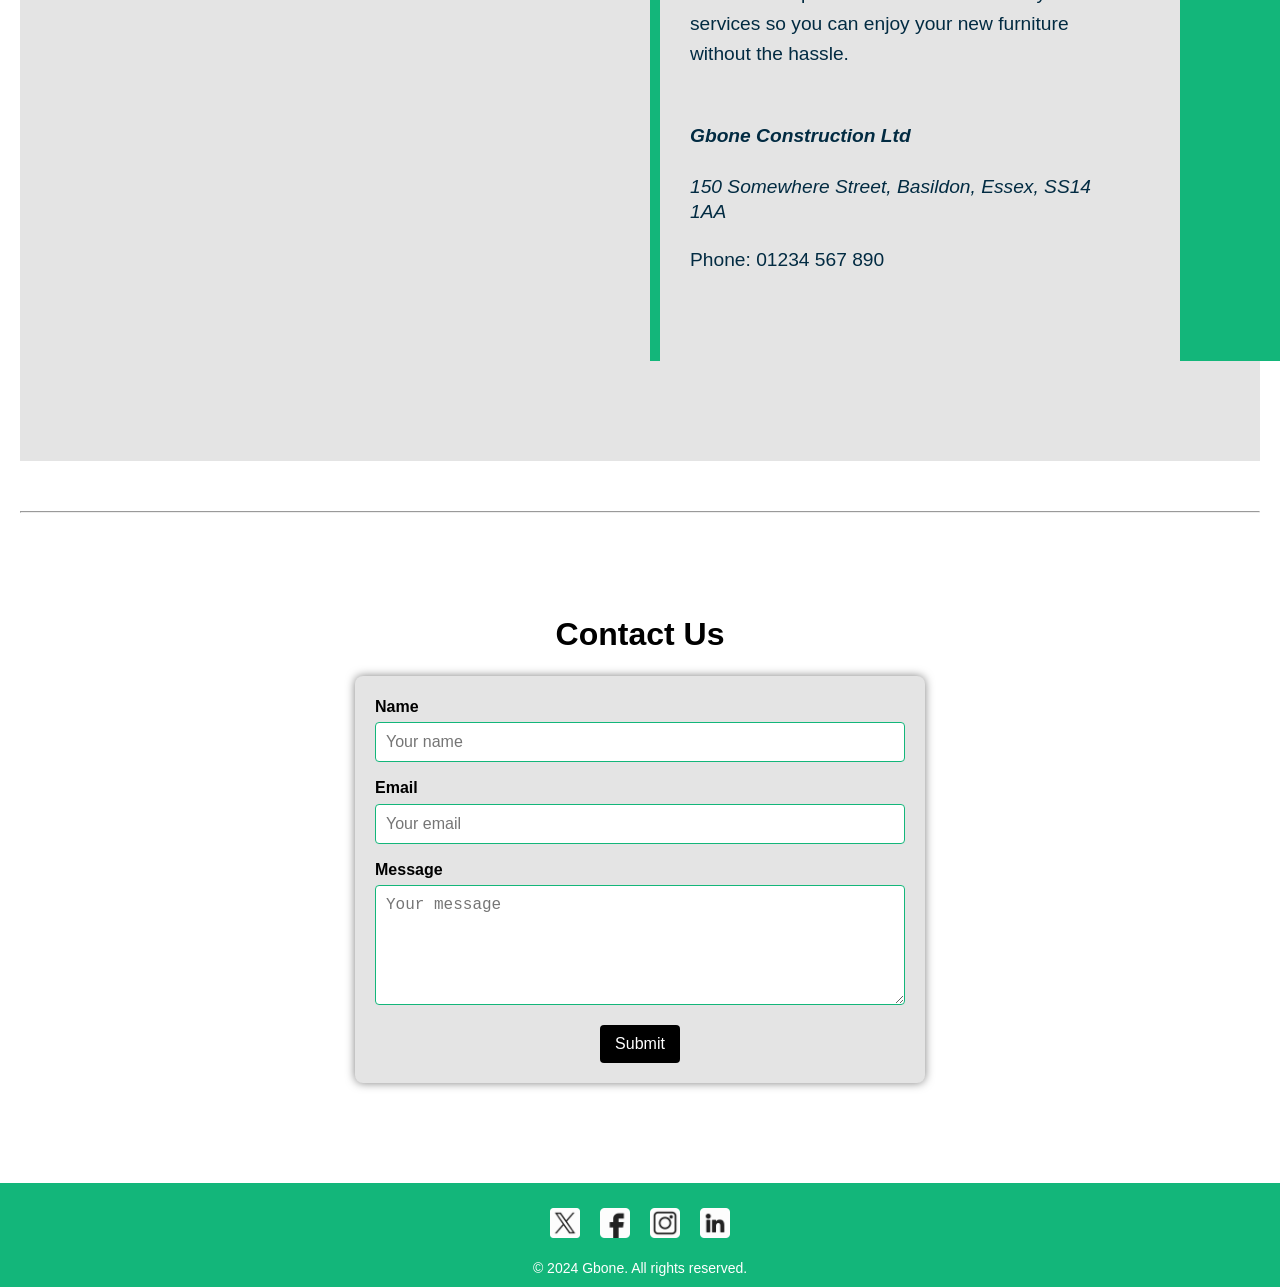
==== commit 2eb5af88: "Polish carousel arrows" ====
--- a/index.html
+++ b/index.html
@@ -188,8 +188,16 @@
                 <button class="close-fullscreen">✕</button>
             </div>
             <div class="buttons">
-                <button class="btn left">⬅</button>
-                <button class="btn right">⇨</button>
+                <button class="btn left" type="button" aria-label="Previous project">
+                    <svg viewBox="0 0 24 24" aria-hidden="true" focusable="false">
+                        <path d="M19 12H5M11 18l-6-6 6-6"></path>
+                    </svg>
+                </button>
+                <button class="btn right" type="button" aria-label="Next project">
+                    <svg viewBox="0 0 24 24" aria-hidden="true" focusable="false">
+                        <path d="M5 12h14m-6-6 6 6-6 6"></path>
+                    </svg>
+                </button>
             </div>
         </section>
         <hr id="service">
@@ -279,7 +287,7 @@
                 <address class="address-phone-email"><strong>Gbone Construction Ltd</strong> <br><br> 150 Somewhere Street, Basildon, Essex, SS14 1AA</address>
                 <p class="address-phone-email">Phone: 01234 567 890</p>
                 <p class="address-phone-email">Email: <a
-                        href="mailto:info@furnitureassembly.co.uk">info@furnitureassembly.com</a>
+                        href="mailto:info@furnitureassembly.co.uk">info@mail.com</a>
                 </p>
             </div>
         </section>
--- a/css/style.css
+++ b/css/style.css
@@ -467,19 +467,39 @@
 }
 
 .btn {
-    width: 50px;
-    height: 50px;
+    display: grid;
+    place-items: center;
+    width: 52px;
+    height: 52px;
     border-radius: 50%;
     margin-top: 50px;
-    font-size: 30px;
+    color: white;
+    line-height: 0;
     cursor: pointer;
     background-color: #13b67a;
-    border: none;
+    border: 2px solid #13b67a;
+    box-shadow: 0 4px 10px rgba(0, 0, 0, 0.18);
+    transition: background-color 0.2s ease, box-shadow 0.2s ease, transform 0.2s ease;
+}
+
+.btn svg {
+    display: block;
+    width: 24px;
+    height: 24px;
+    fill: none;
+    stroke: currentColor;
+    stroke-linecap: round;
+    stroke-linejoin: round;
+    stroke-width: 1.8;
 }
 
 .btn.disabled {
-    opacity: 0.5;
+    background-color: #9fd8c1;
+    border-color: #9fd8c1;
+    color: white;
+    opacity: 1;
     pointer-events: none;
+    box-shadow: none;
 }
 
 .buttons {
@@ -493,12 +513,16 @@
     transform: translateX(-50%);
 }
 
-.btn:hover {
-    color: white;
-}
-
-.btn:active {
-    transform: scale(1.05);
+.btn:hover:not(.disabled) {
+    background-color: #0d8f60;
+    border-color: #0d8f60;
+    color: white;
+    box-shadow: 0 6px 14px rgba(0, 0, 0, 0.22);
+    transform: translateY(-2px);
+}
+
+.btn:active:not(.disabled) {
+    transform: scale(0.96);
 }
 
 /* Services section styles */
